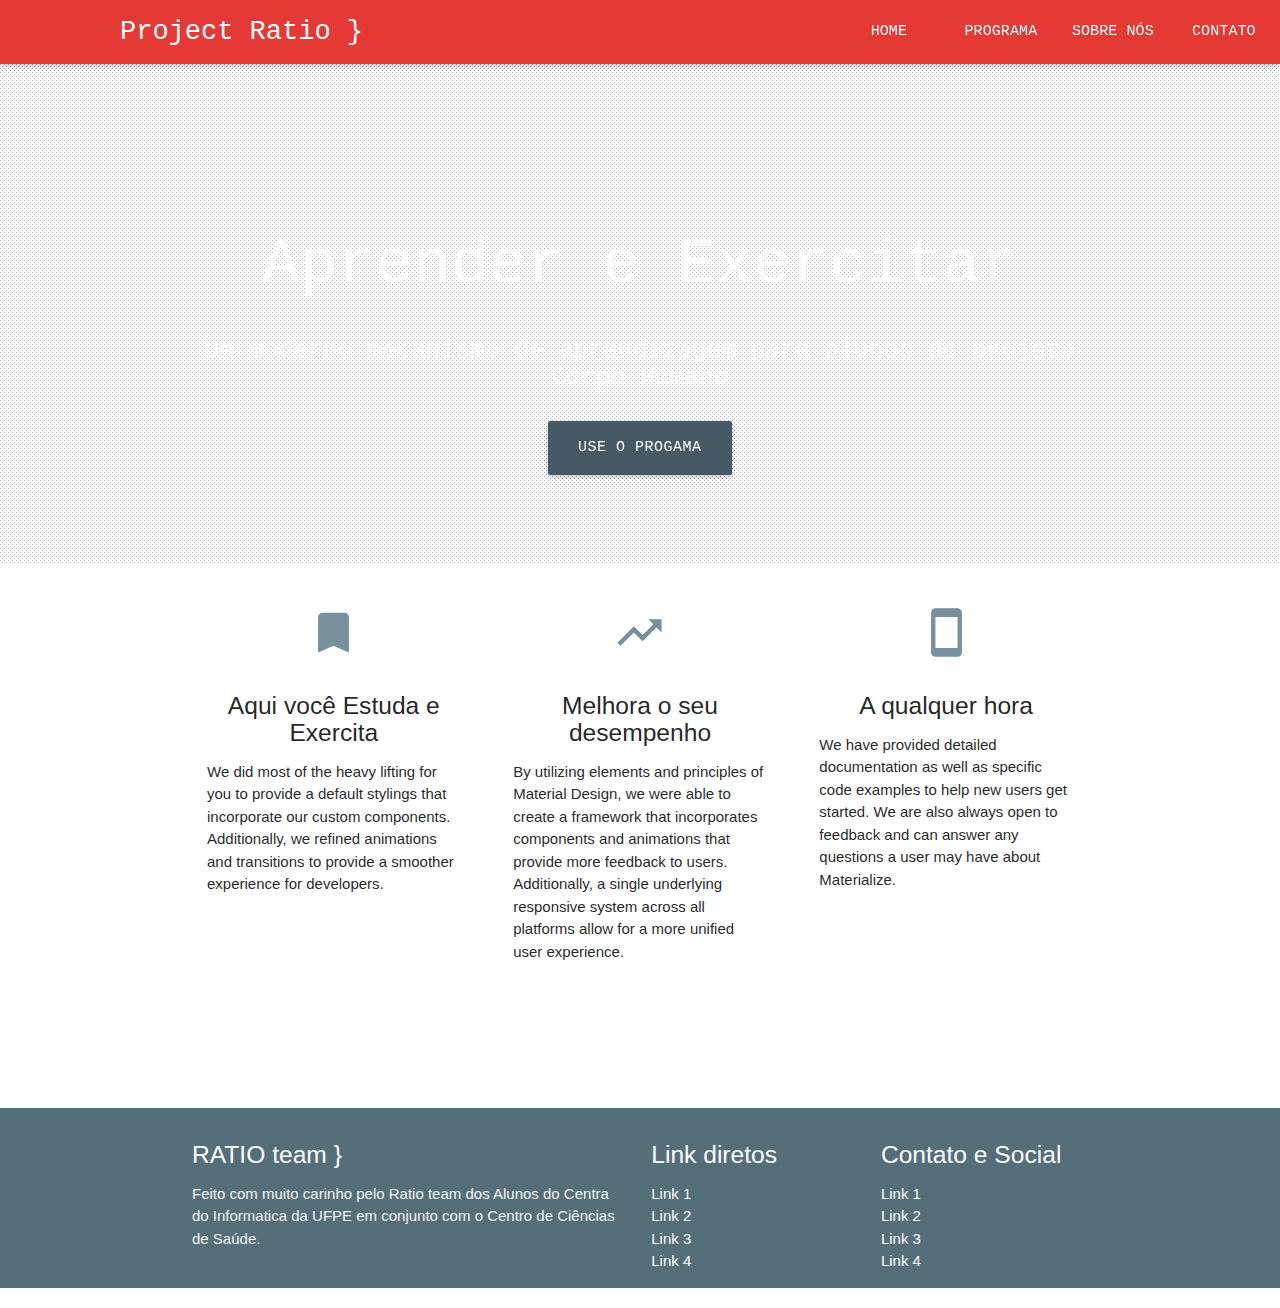
==== index.html @ dc14277c "Update index.html" ====
<!DOCTYPE html>
<html lang="en">
<head>
  <meta http-equiv="Content-Type" content="text/html; charset=UTF-8"/>
  <meta name="viewport" content="width=device-width, initial-scale=1, maximum-scale=1.0"/>
 <link href="https://fonts.googleapis.com/css?family=Droid+Serif|Ubuntu+Mono" rel="stylesheet">


  <title>Starter Template - Materialize</title>


  <!-- CSS  -->
  <link href="https://fonts.googleapis.com/icon?family=Material+Icons" rel="stylesheet">
  <link href="css/materialize.css" type="text/css" rel="stylesheet" media="screen,projection"/>
  <link href="css/style.css" type="text/css" rel="stylesheet" media="screen,projection"/>
</head>

    
    
<body  >
    

    
  <nav>
    

    <div  class="nav-wrapper" >
    
        <div class="hide-on-large-only
" >
             <a href="#" class="center brand-logo">Project Ratio } </a>    
        </div>
        
     <ul id="nav-mobile" class="side-nav" >
          
        <li>
            
            <a href="../index.html">Home</a>
            <a href="../Progama.html">Progama</a>
            <a href="../About.html">Sobre Nós</a>
            <a href="../Contact.html">Contato</a>
          
        </li>  
      
        </ul>
      
      <a style="margin-left:30px;" href="#" data-activates="nav-mobile" class="button-collapse"><i class="material-icons">menu</i></a>
        
   
        
    <div class="left hide-on-med-and-down  ">
        <div>
             <a style="margin-left:30px;" href="../index.html" class="left brand-logo">Project Ratio } </a>    
        </div>
    </div>
        
        <div class="right hide-on-med-and-down">
            
              <ul class="tabs" >
                  
                  

                 <li style="text-align: center;" class="tab center waves-effect waves-light"><a target="_self" href="../index.html">HOME</a></li>
                
                  

                <li style="text-align: center" class="tab center waves-effect waves-light ">
                    <a target="_self" href="../Programa.html">PROGRAMA</a>
                </li>

                <li style="text-align: center;" class="tab  waves-effect waves-light "><a class="active" target="_self" href="../About.html">SOBRE NÓS</a></li>
                   
                  <li style="text-align: center;" class="tab  waves-effect waves-light "><a  target="_self" href="../Contact.html" >CONTATO</a></li>
              </ul>

        </div>
        
          
    </div>
  </nav>

<!--Parralax e conteudo  -->

  <div   >
   <div class="pattern-dots"> 
   <div class="parallax-container" >

           
        <div  class="parallax"  > 
          
          <img  src="Imagens/IMG_20160609_145024839_HDR_opt.jpg" height="1000px" width > 
          
        </div>
         
          <br><br><br><br><br><br>
        <div style="font-family: 'Ubuntu Mono', monospace; "  class="container">
            <h1 class="header center white-text text-accent-3">Aprender e Exercitar</h1>
          
            <div class="row center">
                <h5 class="header col s12 white-text light">Um moderno mecanismo de aprendizagem para alunos do projeto Corpo Humano</h5>
            </div>
      
            <div class="row center">
                <a  id="download-button" class="btn-large waves-effect waves-light  blue-grey darken-2 " href="/Progama.html" >Use o progama</a>
            </div>
        </div>
        </div> 
    </div>
    </div>
      
      
      
     
       
    
        
       
            

   


  <div class="container">
    <div class="section">

      <!--   Icon Section   -->
      <div class="row">
        <div class="col s12 m4">
          <div class="icon-block">
            <h2 class="center blue-grey-text text-lighten-1 "><i class="material-icons">turned_in
</i></h2>
            <h5 class="center">Aqui você Estuda e Exercita</h5>

            <p class="light">We did most of the heavy lifting for you to provide a default stylings that incorporate our custom components. Additionally, we refined animations and transitions to provide a smoother experience for developers.</p>
          </div>
        </div>

        <div class="col s12 m4">
          <div class="icon-block">
            <h2 class="center blue-grey-text text-lighten-1 "><i class="material-icons">trending_up
</i></h2>
            <h5 class="center">Melhora o seu desempenho</h5>

            <p class="light">By utilizing elements and principles of Material Design, we were able to create a framework that incorporates components and animations that provide more feedback to users. Additionally, a single underlying responsive system across all platforms allow for a more unified user experience.</p>
          </div>
        </div>

        <div class="col s12 m4">
          <div class="icon-block">
            <h2 class="center blue-grey-text text-lighten-1 "><i class="material-icons">stay_primary_portrait
</i></h2>
            <h5 class="center">A qualquer hora</h5>

            <p class="light">We have provided detailed documentation as well as specific code examples to help new users get started. We are also always open to feedback and can answer any questions a user may have about Materialize.</p>
          </div>
        </div>
      </div>

    </div>
    <br><br>

    <div class="section">

    </div>
  </div>

  <footer class="page-footer blue-grey darken-1 ">
    <div class="container">
      <div class="row">
        <div class="col l6 s12">
          <h5 class="white-text"> RATIO team }  </h5>
          <p class="grey-text text-lighten-4">Feito com muito carinho pelo Ratio team dos Alunos do Centra do Informatica da UFPE em conjunto com o Centro de Ciências de Saúde.</p>


        </div>
        <div class="col l3 s12">
          <h5 class="white-text">Link diretos</h5>
          <ul>
            <li><a class="white-text" href="#!">Link 1</a></li>
            <li><a class="white-text" href="#!">Link 2</a></li>
            <li><a class="white-text" href="#!">Link 3</a></li>
            <li><a class="white-text" href="#!">Link 4</a></li>
          </ul>
        </div>
        <div class="col l3 s12">
          <h5 class="white-text">Contato e Social</h5>
          <ul>
            <li><a class="white-text" href="#!">Link 1</a></li>
            <li><a class="white-text" href="#!">Link 2</a></li>
            <li><a class="white-text" href="#!">Link 3</a></li>
            <li><a class="white-text" href="#!">Link 4</a></li>
          </ul>
        </div>
      </div>
    </div>
    </footer>


  <!--  Scripts-->
  <script src="https://code.jquery.com/jquery-2.1.1.min.js"></script>
  <script src="js/materialize.js"></script>
  <script src="js/init.js"></script>

  </body>
</html>
---- css/style.css ----
/* Custom Stylesheet */
/**
 * Use this file to override Materialize files so you can update
 * the core Materialize files in the future
 *
 * Made By MaterializeCSS.com
 */

.icon-block {
  padding: 0 15px;
}
.icon-block .material-icons {
	font-size: inherit;
}

.pattern-dots{
    background-image:url([data-uri]
    );
    background-repeat: repeat;
    opacity: 0.;
}

<style>
    .google-maps {
        position: relative;
        padding-bottom: 75%; // This is the aspect ratio
        height: 0;
        overflow: hidden;
    }
    .google-maps iframe {
        position: absolute;
        top: 0;
        left: 0;
        width: 100% !important;
        height: 100% !important;
    }
</style>
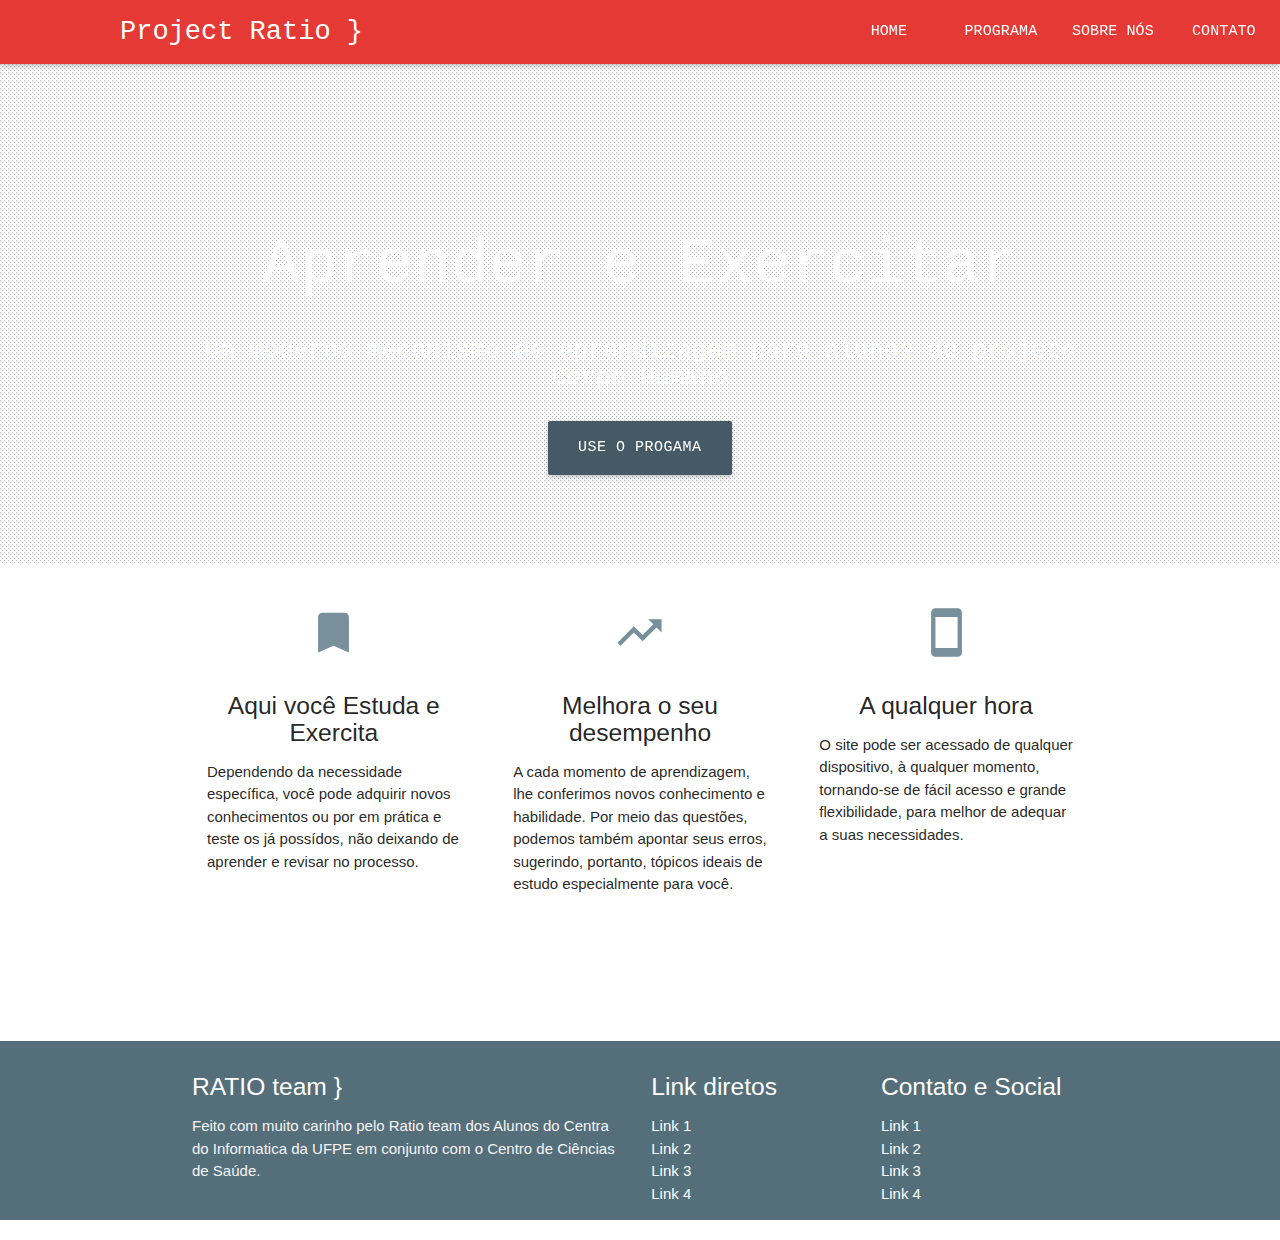
==== commit 1a585d4d: "Dps dos textos do index" ====
--- a/index.html
+++ b/index.html
@@ -4,6 +4,7 @@
   <meta http-equiv="Content-Type" content="text/html; charset=UTF-8"/>
   <meta name="viewport" content="width=device-width, initial-scale=1, maximum-scale=1.0"/>
  <link href="https://fonts.googleapis.com/css?family=Droid+Serif|Ubuntu+Mono" rel="stylesheet">
+ <link href="https://fonts.googleapis.com/icon?family=Material+Icons" rel="stylesheet">    
 
 
   <title>Starter Template - Materialize</title>
@@ -33,14 +34,20 @@
         
      <ul id="nav-mobile" class="side-nav" >
           
-        <li>
-            
-            <a href="../index.html">Home</a>
-            <a href="../Progama.html">Progama</a>
-            <a href="../About.html">Sobre Nós</a>
-            <a href="../Contact.html">Contato</a>
+             <li>
+             <i style="margin-left:10px; " class=" blue-grey-text text-darken-2  left material-icons ">home</i>
+            <a  colhref="./index.html">Home</a> 
+           <i style="margin-left:10px; "    class=" blue-grey-text text-darken-2  left material-icons ">build</i>
+            <a href="./Progama.html">Progama</a>
+            <i style="margin-left:10px; " class=" blue-grey-text text-darken-2  left material-icons ">
+                
+            <i class="material-icons"><i class="material-icons">account_circle</i></i></i>
+            <a href="./About.html">Sobre Nós</a>
+            <i style="margin-left:10px; " class=" blue-grey-text text-darken-2  left material-icons ">contact_phone</i>
+            <a href="./Contact.html">Contato</a>
           
         </li>  
+      
       
         </ul>
       
@@ -50,7 +57,7 @@
         
     <div class="left hide-on-med-and-down  ">
         <div>
-             <a style="margin-left:30px;" href="../index.html" class="left brand-logo">Project Ratio } </a>    
+             <a style="margin-left:30px;" href="./index.html" class="left brand-logo">Project Ratio } </a>    
         </div>
     </div>
         
@@ -60,17 +67,17 @@
                   
                   
 
-                 <li style="text-align: center;" class="tab center waves-effect waves-light"><a target="_self" href="../index.html">HOME</a></li>
+                 <li style="text-align: center;" class="tab center waves-effect waves-light"><a class="active" target="_self" href="./index.html">HOME</a></li>
                 
                   
 
                 <li style="text-align: center" class="tab center waves-effect waves-light ">
-                    <a target="_self" href="../Programa.html">PROGRAMA</a>
+                    <a target="_self" href="./Programa.html">PROGRAMA</a>
                 </li>
 
-                <li style="text-align: center;" class="tab  waves-effect waves-light "><a class="active" target="_self" href="../About.html">SOBRE NÓS</a></li>
+                <li style="text-align: center;" class="tab  waves-effect waves-light "><a  target="_self" href="./About.html">SOBRE NÓS</a></li>
                    
-                  <li style="text-align: center;" class="tab  waves-effect waves-light "><a  target="_self" href="../Contact.html" >CONTATO</a></li>
+                  <li style="text-align: center;" class="tab  waves-effect waves-light "><a  target="_self" href="./Contact.html" >CONTATO</a></li>
               </ul>
 
         </div>
@@ -131,7 +138,7 @@
 </i></h2>
             <h5 class="center">Aqui você Estuda e Exercita</h5>
 
-            <p class="light">We did most of the heavy lifting for you to provide a default stylings that incorporate our custom components. Additionally, we refined animations and transitions to provide a smoother experience for developers.</p>
+            <p class="light">   Dependendo da necessidade específica, você pode adquirir novos conhecimentos ou por em prática e teste os já possídos, não deixando de aprender e revisar no processo.</p>
           </div>
         </div>
 
@@ -141,7 +148,7 @@
 </i></h2>
             <h5 class="center">Melhora o seu desempenho</h5>
 
-            <p class="light">By utilizing elements and principles of Material Design, we were able to create a framework that incorporates components and animations that provide more feedback to users. Additionally, a single underlying responsive system across all platforms allow for a more unified user experience.</p>
+            <p class="light">A cada momento de aprendizagem, lhe conferimos novos conhecimento e habilidade. Por meio das questões, podemos também apontar seus erros, sugerindo, portanto, tópicos ideais  de estudo especialmente para você.</p>
           </div>
         </div>
 
@@ -151,7 +158,7 @@
 </i></h2>
             <h5 class="center">A qualquer hora</h5>
 
-            <p class="light">We have provided detailed documentation as well as specific code examples to help new users get started. We are also always open to feedback and can answer any questions a user may have about Materialize.</p>
+           <p class="light"> O site pode ser acessado de qualquer dispositivo, à qualquer momento, tornando-se de fácil acesso e grande flexibilidade, para melhor de adequar a suas necessidades.</p>
           </div>
         </div>
       </div>
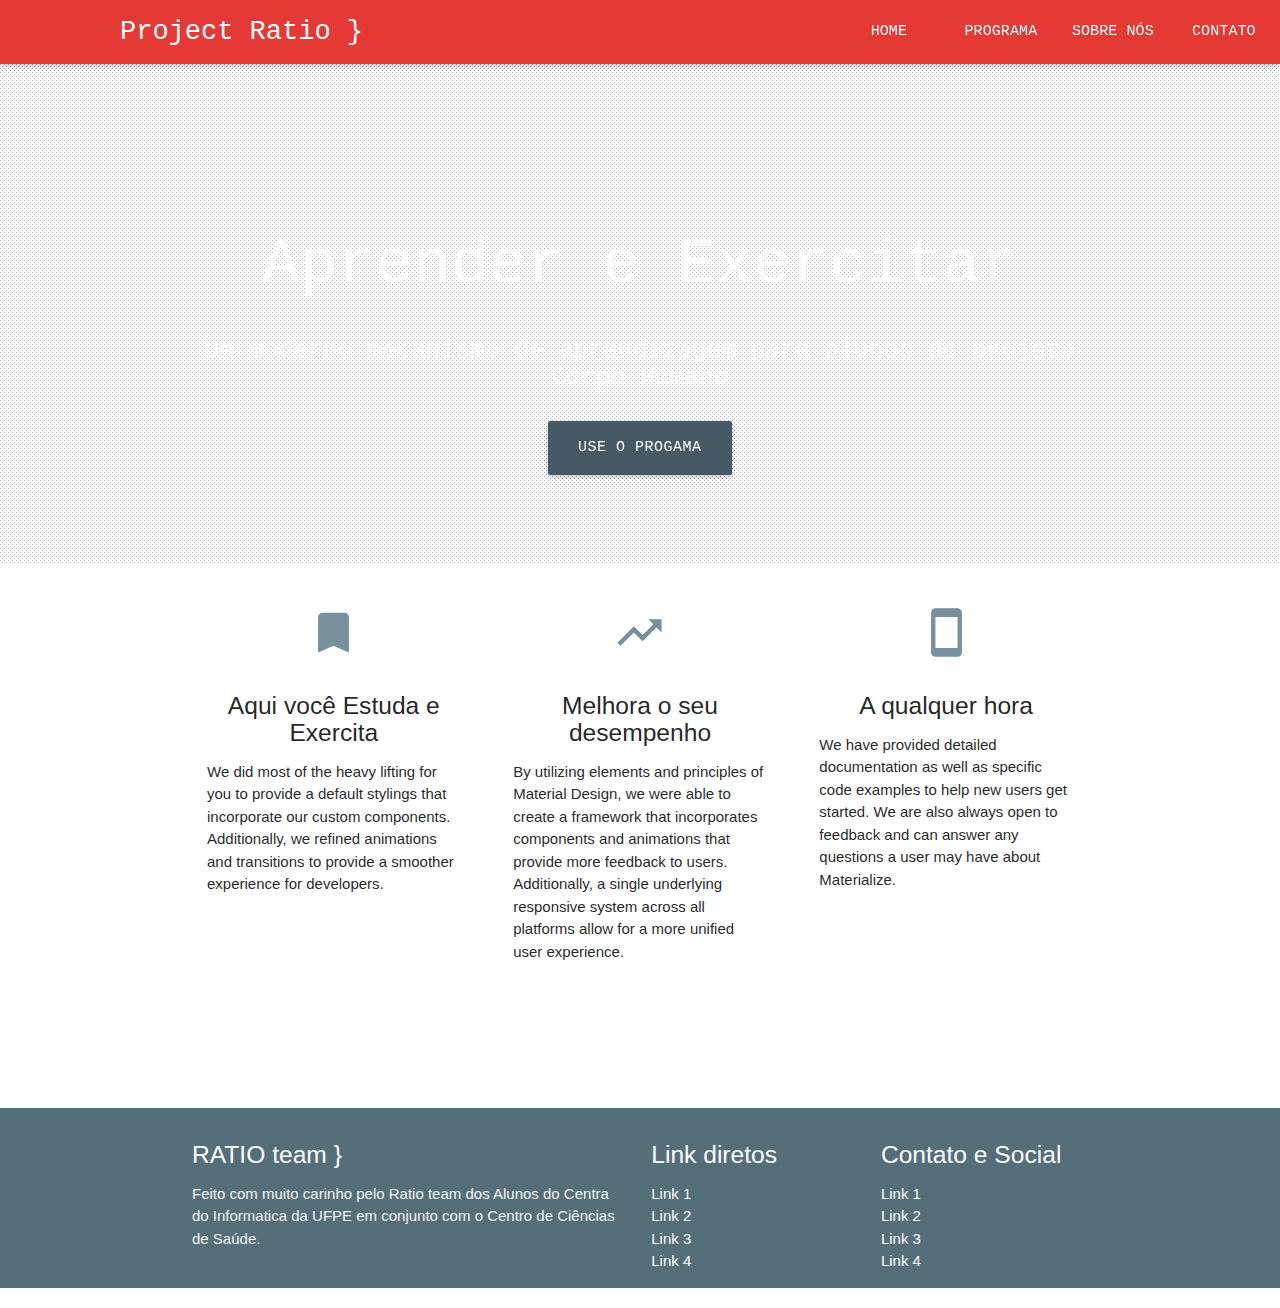
==== commit 14ad5e76: "icons on sidebar :)" ====
--- a/index.html
+++ b/index.html
@@ -36,15 +36,14 @@
           
              <li>
              <i style="margin-left:10px; " class=" blue-grey-text text-darken-2  left material-icons ">home</i>
-            <a  colhref="./index.html">Home</a> 
+            <a  colhref="ProjectRatio/index.html">Home</a> 
            <i style="margin-left:10px; "    class=" blue-grey-text text-darken-2  left material-icons ">build</i>
-            <a href="./Progama.html">Progama</a>
-            <i style="margin-left:10px; " class=" blue-grey-text text-darken-2  left material-icons ">
-                
-            <i class="material-icons"><i class="material-icons">account_circle</i></i></i>
-            <a href="./About.html">Sobre Nós</a>
+            <a href="ProjectRatio/Progama.html">Progama</a>
+            <i style="margin-left:10px; " class=" blue-grey-text text-darken-2  left material-icons "><i class="material-icons"><i class="material-icons">account_circle</i></i></i>
+            
+            <a href="ProjectRatio/About.html">Sobre Nós</a>
             <i style="margin-left:10px; " class=" blue-grey-text text-darken-2  left material-icons ">contact_phone</i>
-            <a href="./Contact.html">Contato</a>
+            <a href="ProjectRatio/Contact.html">Contato</a>
           
         </li>  
       
@@ -57,7 +56,7 @@
         
     <div class="left hide-on-med-and-down  ">
         <div>
-             <a style="margin-left:30px;" href="./index.html" class="left brand-logo">Project Ratio } </a>    
+             <a style="margin-left:30px;" href="../index.html" class="left brand-logo">Project Ratio } </a>    
         </div>
     </div>
         
@@ -67,17 +66,17 @@
                   
                   
 
-                 <li style="text-align: center;" class="tab center waves-effect waves-light"><a class="active" target="_self" href="./index.html">HOME</a></li>
+                 <li style="text-align: center;" class="tab center waves-effect waves-light"><a class="active" target="_self" href="../index.html">HOME</a></li>
                 
                   
 
                 <li style="text-align: center" class="tab center waves-effect waves-light ">
-                    <a target="_self" href="./Programa.html">PROGRAMA</a>
+                    <a target="_self" href="../Programa.html">PROGRAMA</a>
                 </li>
 
-                <li style="text-align: center;" class="tab  waves-effect waves-light "><a  target="_self" href="./About.html">SOBRE NÓS</a></li>
+                <li style="text-align: center;" class="tab  waves-effect waves-light "><a  target="_self" href="../About.html">SOBRE NÓS</a></li>
                    
-                  <li style="text-align: center;" class="tab  waves-effect waves-light "><a  target="_self" href="./Contact.html" >CONTATO</a></li>
+                  <li style="text-align: center;" class="tab  waves-effect waves-light "><a  target="_self" href="../Contact.html" >CONTATO</a></li>
               </ul>
 
         </div>
@@ -138,7 +137,7 @@
 </i></h2>
             <h5 class="center">Aqui você Estuda e Exercita</h5>
 
-            <p class="light">   Dependendo da necessidade específica, você pode adquirir novos conhecimentos ou por em prática e teste os já possídos, não deixando de aprender e revisar no processo.</p>
+            <p class="light">We did most of the heavy lifting for you to provide a default stylings that incorporate our custom components. Additionally, we refined animations and transitions to provide a smoother experience for developers.</p>
           </div>
         </div>
 
@@ -148,7 +147,7 @@
 </i></h2>
             <h5 class="center">Melhora o seu desempenho</h5>
 
-            <p class="light">A cada momento de aprendizagem, lhe conferimos novos conhecimento e habilidade. Por meio das questões, podemos também apontar seus erros, sugerindo, portanto, tópicos ideais  de estudo especialmente para você.</p>
+            <p class="light">By utilizing elements and principles of Material Design, we were able to create a framework that incorporates components and animations that provide more feedback to users. Additionally, a single underlying responsive system across all platforms allow for a more unified user experience.</p>
           </div>
         </div>
 
@@ -158,7 +157,7 @@
 </i></h2>
             <h5 class="center">A qualquer hora</h5>
 
-           <p class="light"> O site pode ser acessado de qualquer dispositivo, à qualquer momento, tornando-se de fácil acesso e grande flexibilidade, para melhor de adequar a suas necessidades.</p>
+            <p class="light">We have provided detailed documentation as well as specific code examples to help new users get started. We are also always open to feedback and can answer any questions a user may have about Materialize.</p>
           </div>
         </div>
       </div>
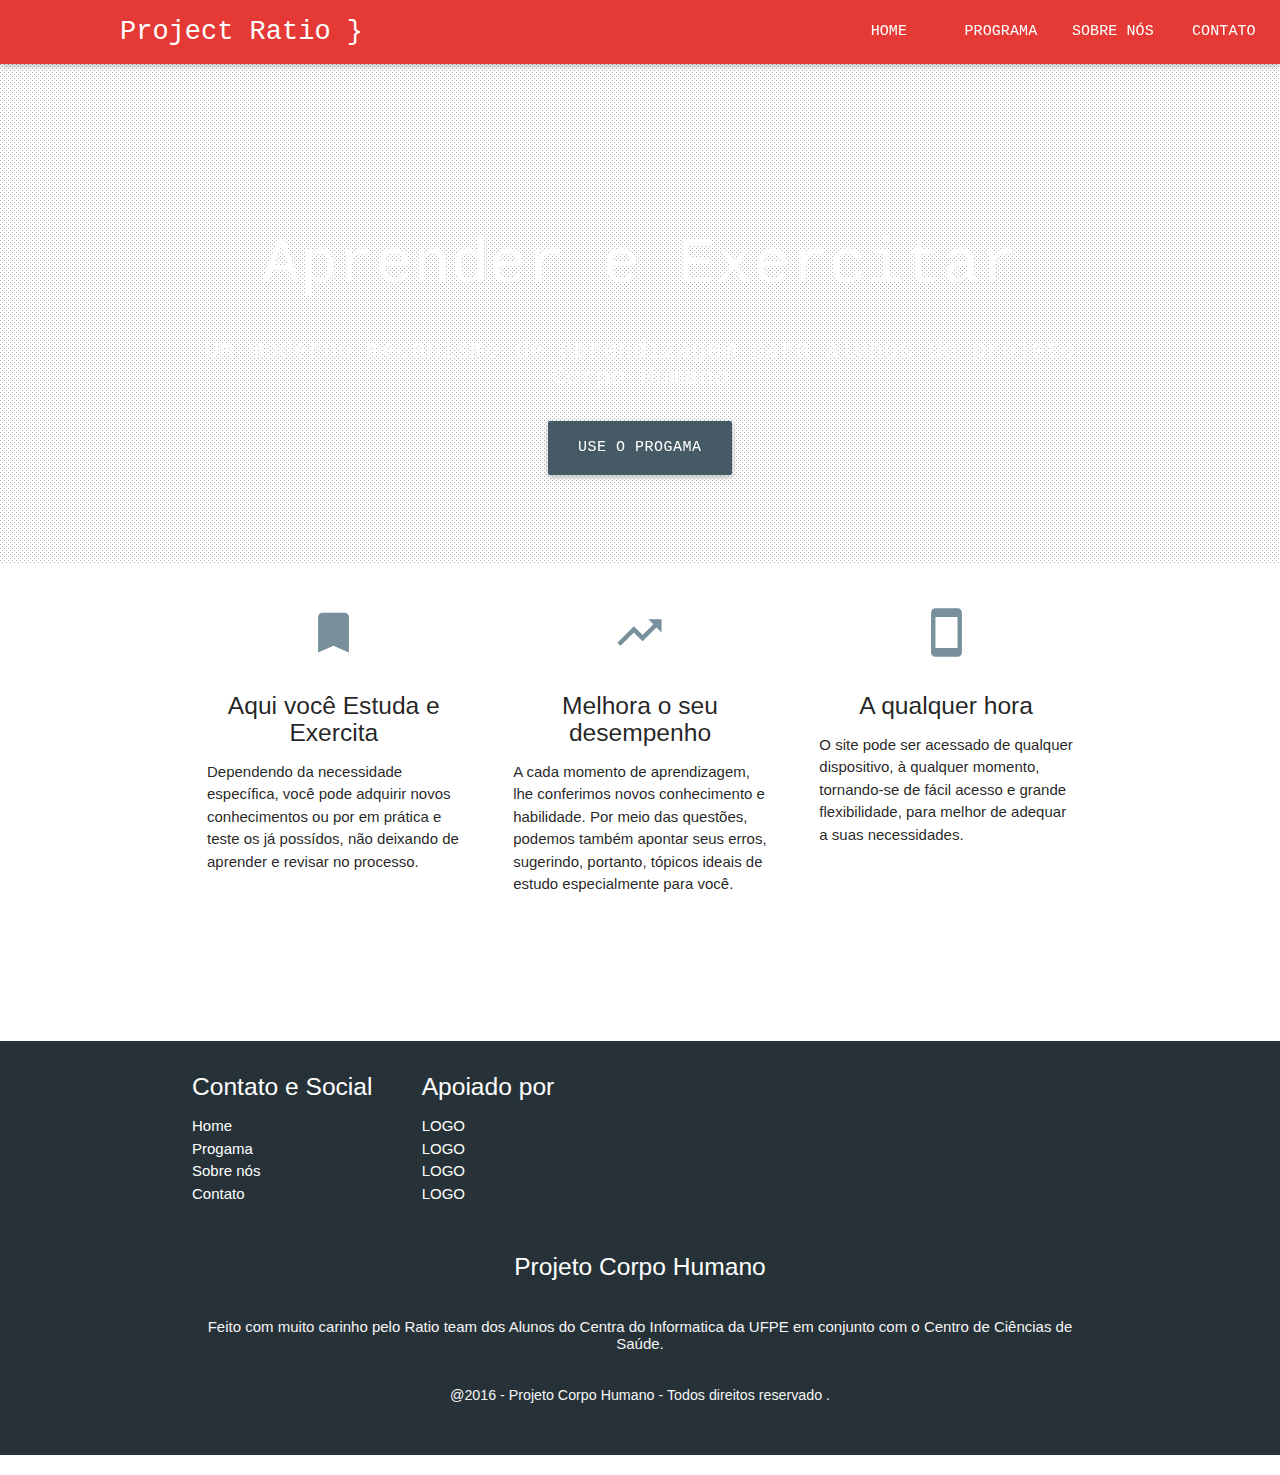
==== commit 96fcb3b5: "Resolvendo Conflitos 1" ====
--- a/index.html
+++ b/index.html
@@ -27,27 +27,25 @@
 
     <div  class="nav-wrapper" >
     
-        <div class="hide-on-large-only
-" >
+        <div class="hide-on-large-only" >
              <a href="#" class="center brand-logo">Project Ratio } </a>    
         </div>
         
      <ul id="nav-mobile" class="side-nav" >
           
-             <li>
-             <i style="margin-left:10px; " class=" blue-grey-text text-darken-2  left material-icons ">home</i>
-            <a  colhref="ProjectRatio/index.html">Home</a> 
-           <i style="margin-left:10px; "    class=" blue-grey-text text-darken-2  left material-icons ">build</i>
-            <a href="ProjectRatio/Progama.html">Progama</a>
-            <i style="margin-left:10px; " class=" blue-grey-text text-darken-2  left material-icons "><i class="material-icons"><i class="material-icons">account_circle</i></i></i>
-            
-            <a href="ProjectRatio/About.html">Sobre Nós</a>
-            <i style="margin-left:10px; " class=" blue-grey-text text-darken-2  left material-icons ">contact_phone</i>
-            <a href="ProjectRatio/Contact.html">Contato</a>
-          
-        </li>  
-      
-      
+      <li>
+             <i style="margin-left:40px; " class=" blue-grey-text text-darken-2  left material-icons ">home</i>
+            <a  colhref="./index.html">Home</a> 
+           <i style="margin-left:40px; "    class=" blue-grey-text text-darken-2  left material-icons ">build</i>
+            <a href="./Progama.html">Progama</a>
+            <i style="margin-left:40px; " class=" blue-grey-text text-darken-2  left material-icons ">
+                
+            <i class="material-icons"><i class="material-icons">account_circle</i></i></i>
+            <a href="./About.html">Sobre Nós</a>
+            <i style="margin-left:40px; " class=" blue-grey-text text-darken-2  left material-icons ">contact_phone</i>
+            <a href="./Contact.html">Contato</a>
+          
+        </li>
         </ul>
       
       <a style="margin-left:30px;" href="#" data-activates="nav-mobile" class="button-collapse"><i class="material-icons">menu</i></a>
@@ -56,7 +54,7 @@
         
     <div class="left hide-on-med-and-down  ">
         <div>
-             <a style="margin-left:30px;" href="../index.html" class="left brand-logo">Project Ratio } </a>    
+             <a style="margin-left:30px;" href="./index.html" class="left brand-logo">Project Ratio } </a>    
         </div>
     </div>
         
@@ -66,17 +64,17 @@
                   
                   
 
-                 <li style="text-align: center;" class="tab center waves-effect waves-light"><a class="active" target="_self" href="../index.html">HOME</a></li>
+                 <li style="text-align: center;" class="tab center waves-effect waves-light"><a class="active" target="_self" href="./index.html">HOME</a></li>
                 
                   
 
                 <li style="text-align: center" class="tab center waves-effect waves-light ">
-                    <a target="_self" href="../Programa.html">PROGRAMA</a>
+                    <a target="_self" href="./Progama.html">PROGRAMA</a>
                 </li>
 
-                <li style="text-align: center;" class="tab  waves-effect waves-light "><a  target="_self" href="../About.html">SOBRE NÓS</a></li>
+                <li style="text-align: center;" class="tab  waves-effect waves-light "><a  target="_self" href="./About.html">SOBRE NÓS</a></li>
                    
-                  <li style="text-align: center;" class="tab  waves-effect waves-light "><a  target="_self" href="../Contact.html" >CONTATO</a></li>
+                  <li style="text-align: center;" class="tab  waves-effect waves-light "><a  target="_self" href="./Contact.html" >CONTATO</a></li>
               </ul>
 
         </div>
@@ -137,7 +135,7 @@
 </i></h2>
             <h5 class="center">Aqui você Estuda e Exercita</h5>
 
-            <p class="light">We did most of the heavy lifting for you to provide a default stylings that incorporate our custom components. Additionally, we refined animations and transitions to provide a smoother experience for developers.</p>
+            <p class="light">   Dependendo da necessidade específica, você pode adquirir novos conhecimentos ou por em prática e teste os já possídos, não deixando de aprender e revisar no processo.</p>
           </div>
         </div>
 
@@ -147,7 +145,7 @@
 </i></h2>
             <h5 class="center">Melhora o seu desempenho</h5>
 
-            <p class="light">By utilizing elements and principles of Material Design, we were able to create a framework that incorporates components and animations that provide more feedback to users. Additionally, a single underlying responsive system across all platforms allow for a more unified user experience.</p>
+            <p class="light">A cada momento de aprendizagem, lhe conferimos novos conhecimento e habilidade. Por meio das questões, podemos também apontar seus erros, sugerindo, portanto, tópicos ideais  de estudo especialmente para você.</p>
           </div>
         </div>
 
@@ -157,7 +155,7 @@
 </i></h2>
             <h5 class="center">A qualquer hora</h5>
 
-            <p class="light">We have provided detailed documentation as well as specific code examples to help new users get started. We are also always open to feedback and can answer any questions a user may have about Materialize.</p>
+           <p class="light"> O site pode ser acessado de qualquer dispositivo, à qualquer momento, tornando-se de fácil acesso e grande flexibilidade, para melhor de adequar a suas necessidades.</p>
           </div>
         </div>
       </div>
@@ -170,33 +168,42 @@
     </div>
   </div>
 
-  <footer class="page-footer blue-grey darken-1 ">
+  <footer class="page-footer blue-grey darken-4 ">
     <div class="container">
       <div class="row">
-        <div class="col l6 s12">
-          <h5 class="white-text"> RATIO team }  </h5>
-          <p class="grey-text text-lighten-4">Feito com muito carinho pelo Ratio team dos Alunos do Centra do Informatica da UFPE em conjunto com o Centro de Ciências de Saúde.</p>
-
-
-        </div>
-        <div class="col l3 s12">
-          <h5 class="white-text">Link diretos</h5>
-          <ul>
-            <li><a class="white-text" href="#!">Link 1</a></li>
-            <li><a class="white-text" href="#!">Link 2</a></li>
-            <li><a class="white-text" href="#!">Link 3</a></li>
-            <li><a class="white-text" href="#!">Link 4</a></li>
-          </ul>
-        </div>
-        <div class="col l3 s12">
+        
+        <div class="col l3 s6">
           <h5 class="white-text">Contato e Social</h5>
           <ul>
-            <li><a class="white-text" href="#!">Link 1</a></li>
-            <li><a class="white-text" href="#!">Link 2</a></li>
-            <li><a class="white-text" href="#!">Link 3</a></li>
-            <li><a class="white-text" href="#!">Link 4</a></li>
+            <li><a class="white-text" href="#!">Home</a></li>
+            <li><a class="white-text" href="#!">Progama</a></li>
+            <li><a class="white-text" href="#!">Sobre nós</a></li>
+            <li><a class="white-text" href="#!">Contato</a></li>
           </ul>
         </div>
+        <div class="col  s6">
+          <h5 class="white-text">Apoiado por</h5>
+          <ul>
+            <li><a class="white-text" href="#!">LOGO</a></li>
+            <li><a class="white-text" href="#!">LOGO</a></li>
+            <li><a class="white-text" href="#!">LOGO</a></li>
+            <li><a class="white-text" href="#!">LOGO</a></li>
+          </ul>
+        </div>
+          <div class="col  s12" style="margin-top:20px;">
+          <h5 class="white-text center" > Projeto Corpo Humano </h5>
+          <br></div>
+          
+          <div class="col  s12" >
+          <h6 class="grey-text text-lighten-4 center "  > Feito com muito carinho pelo Ratio team dos Alunos do Centra do Informatica da UFPE em conjunto com o Centro de Ciências de Saúde.  </h6>
+             
+          <br>
+              
+              <h6 class="grey-text text-lighten-4 center " style="font-size: 95%" > @2016 - Projeto Corpo Humano - Todos direitos reservado . </h6>
+              <br><br>
+        </div>
+          
+
       </div>
     </div>
     </footer>
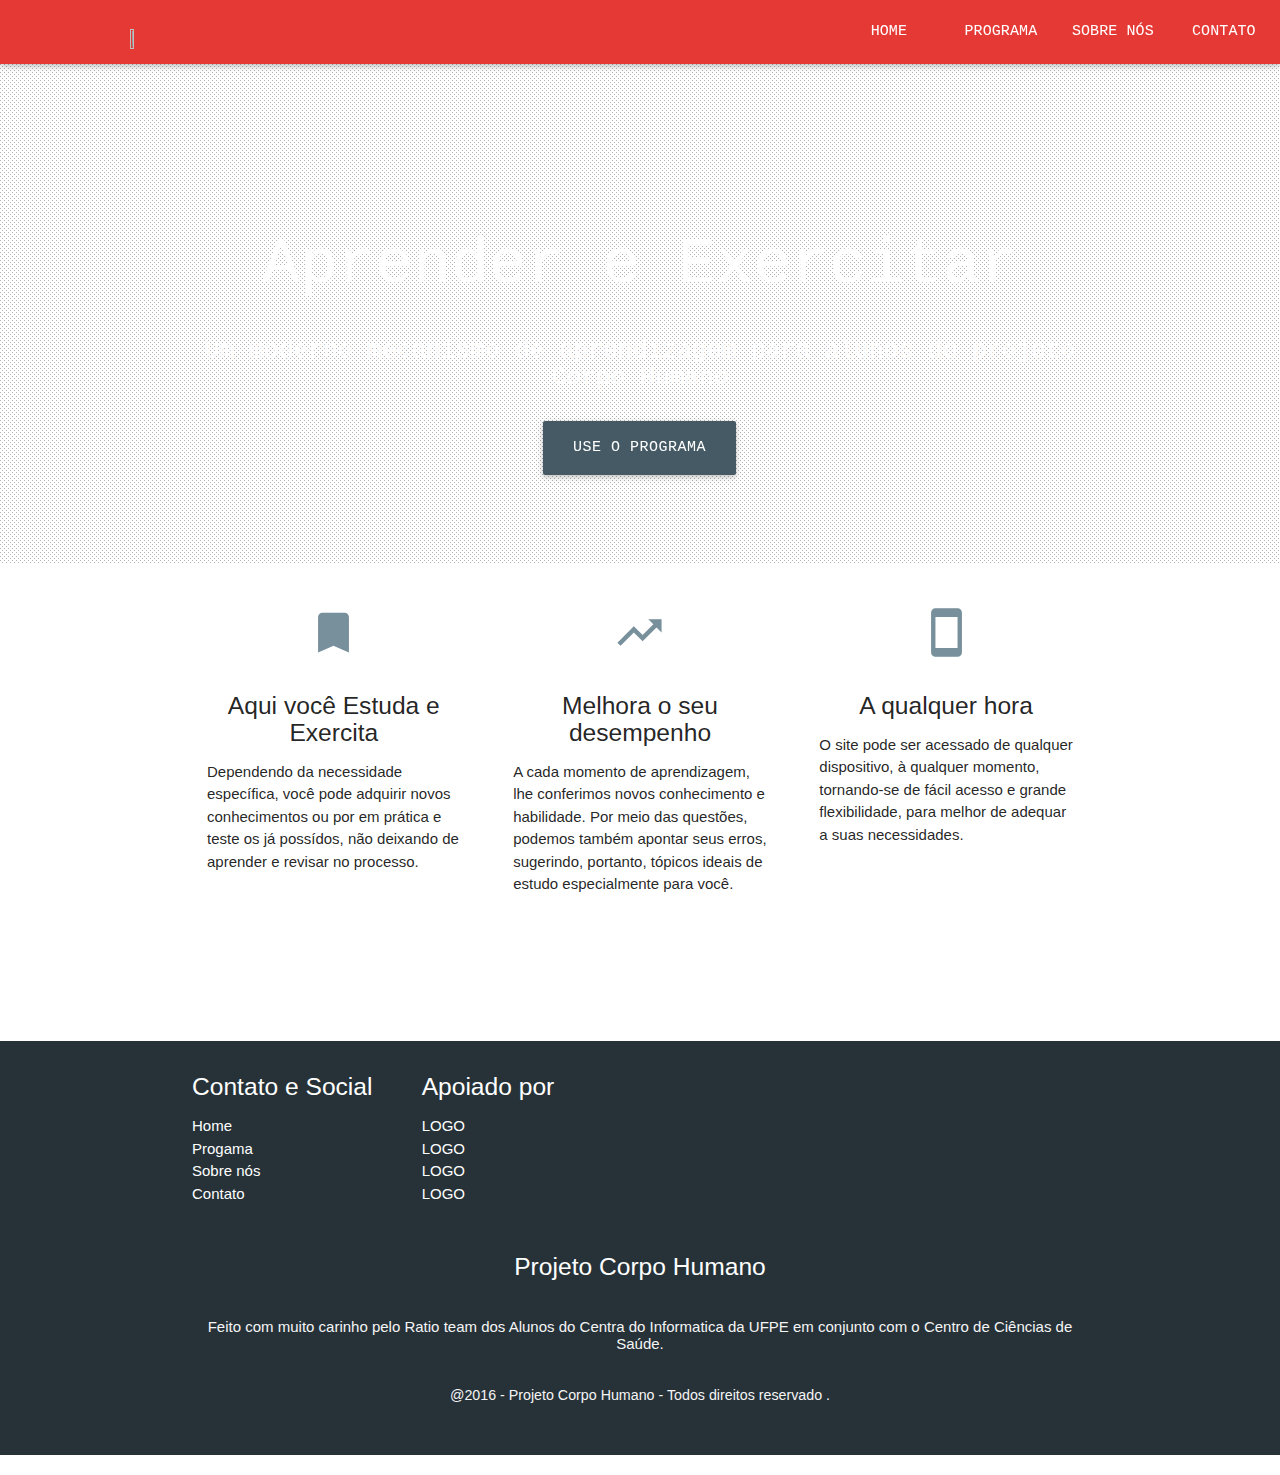
==== commit aad77ee5: "Forçando atualização nesse carai" ====
--- a/index.html
+++ b/index.html
@@ -27,25 +27,27 @@
 
     <div  class="nav-wrapper" >
     
-        <div class="hide-on-large-only" >
+        <div class="hide-on-large-only
+" >
              <a href="#" class="center brand-logo">Project Ratio } </a>    
         </div>
         
      <ul id="nav-mobile" class="side-nav" >
           
       <li>
-             <i style="margin-left:40px; " class=" blue-grey-text text-darken-2  left material-icons ">home</i>
-            <a  colhref="./index.html">Home</a> 
-           <i style="margin-left:40px; "    class=" blue-grey-text text-darken-2  left material-icons ">build</i>
-            <a href="./Progama.html">Progama</a>
-            <i style="margin-left:40px; " class=" blue-grey-text text-darken-2  left material-icons ">
+             <i style="margin-left:10px; "    class=" blue-grey-text text-darken-2  left material-icons ">home</i>
+            <a colhref="./index.html">Home</a> 
+           <i style="margin-left:10px; "    class=" blue-grey-text text-darken-2  left material-icons ">build</i>
+            <a href="./Progama.html">Programa</a>
+            <i style="margin-left:10px; " class=" blue-grey-text text-darken-2  left material-icons ">
                 
             <i class="material-icons"><i class="material-icons">account_circle</i></i></i>
             <a href="./About.html">Sobre Nós</a>
-            <i style="margin-left:40px; " class=" blue-grey-text text-darken-2  left material-icons ">contact_phone</i>
+            <i style="margin-left:10px; " class=" blue-grey-text text-darken-2  left material-icons ">contact_phone</i>
             <a href="./Contact.html">Contato</a>
           
-        </li>
+        </li> 
+      
         </ul>
       
       <a style="margin-left:30px;" href="#" data-activates="nav-mobile" class="button-collapse"><i class="material-icons">menu</i></a>
@@ -54,7 +56,7 @@
         
     <div class="left hide-on-med-and-down  ">
         <div>
-             <a style="margin-left:30px;" href="./index.html" class="left brand-logo">Project Ratio } </a>    
+             <a style="margin-left:30px;" href="./index.html" class="left brand-logo"><img src="Imagens/LogoAdpt.png" width="20%" height="20%" style="margin: 10px; margin-bottom: 10px"></a>    
         </div>
     </div>
         
@@ -105,7 +107,7 @@
             </div>
       
             <div class="row center">
-                <a  id="download-button" class="btn-large waves-effect waves-light  blue-grey darken-2 " href="/Progama.html" >Use o progama</a>
+                <a  id="download-button" class="btn-large waves-effect waves-light  blue-grey darken-2 " href="/Progama.html" >Use o programa</a>
             </div>
         </div>
         </div> 
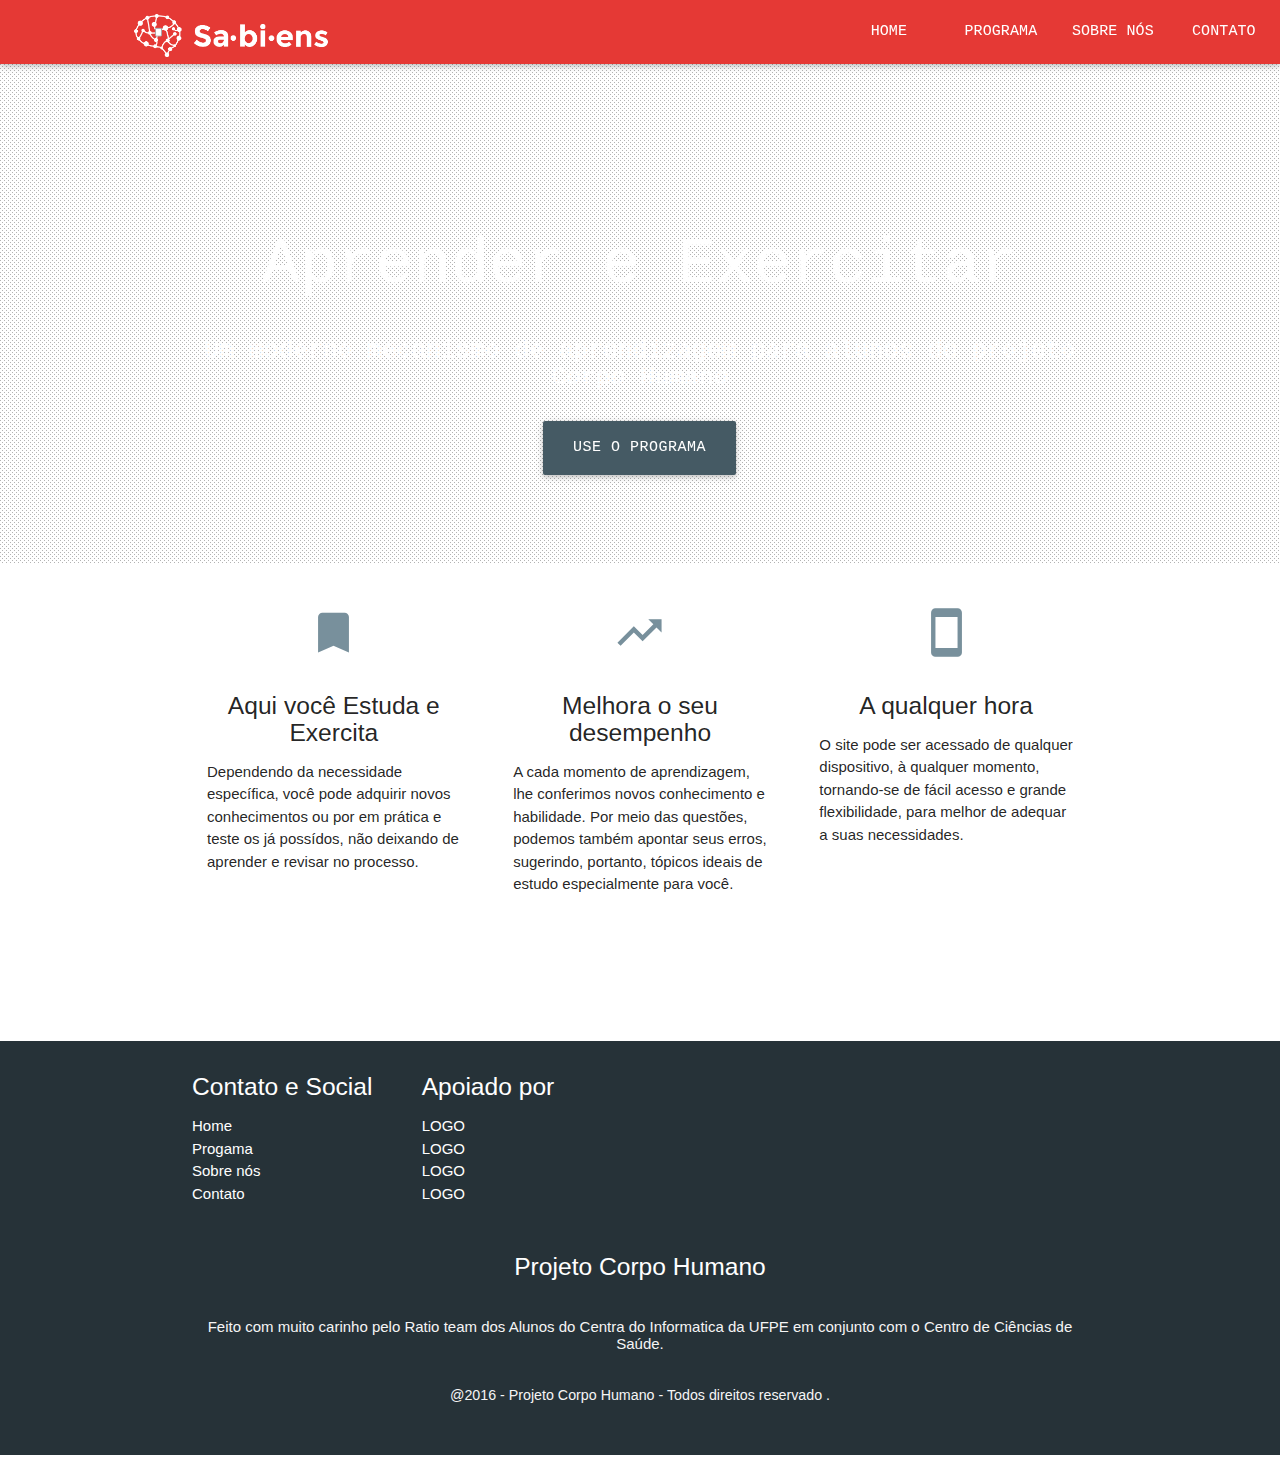
==== commit 6333a4d0: "Novo logo atualizado para Desktop e Mobile" ====
--- a/index.html
+++ b/index.html
@@ -7,7 +7,7 @@
  <link href="https://fonts.googleapis.com/icon?family=Material+Icons" rel="stylesheet">    
 
 
-  <title>Starter Template - Materialize</title>
+  <title>Sabiens</title>
 
 
   <!-- CSS  -->
@@ -27,9 +27,8 @@
 
     <div  class="nav-wrapper" >
     
-        <div class="hide-on-large-only
-" >
-             <a href="#" class="center brand-logo">Project Ratio } </a>    
+        <div class="hide-on-large-only" >
+             <a href="#" class="center brand-logo"><img src="Imagens/LogoAdpt.png" width="100%"  style="margin:5px; max-width:220px;"> </a>    
         </div>
         
      <ul id="nav-mobile" class="side-nav" >
@@ -56,7 +55,8 @@
         
     <div class="left hide-on-med-and-down  ">
         <div>
-             <a style="margin-left:30px;" href="./index.html" class="left brand-logo"><img src="Imagens/LogoAdpt.png" width="20%" height="20%" style="margin: 10px; margin-bottom: 10px"></a>    
+             
+            <a style="margin-left:30px;" href="./index.html" class="left brand-logo"><img src="Imagens/LogoAdpt.png" width="17%"  style="margin: 14px; margin-bottom: 10px"></a>  
         </div>
     </div>
         
@@ -107,7 +107,7 @@
             </div>
       
             <div class="row center">
-                <a  id="download-button" class="btn-large waves-effect waves-light  blue-grey darken-2 " href="/Progama.html" >Use o programa</a>
+                <a  id="download-button" class="btn-large waves-effect waves-light  blue-grey darken-2 " href="./Progama.html" >Use o programa</a>
             </div>
         </div>
         </div> 
--- a/css/style.css
+++ b/css/style.css
@@ -20,10 +20,46 @@
     opacity: 0.;
 }
 
+.p-card-1{
+    background-image: url("/Imagens/pattern1.jpg");
+    background-repeat: repeat;
+    background-size: 34px;
+    background-attachment: scroll;
+}
+.p-card-2{
+    background-image: url("/Imagens/pattern2.png");
+    background-repeat: repeat;
+    background-size: 200px;
+    background-attachment: scroll;
+}
+
+centralize{
+    position:absolute;
+    left: 50%;
+    top:50%;
+    width: 50%;
+    height: 50%;
+}
+
+
+/*B&W*/
+.bw {
+  -webkit-transition: all 0.275s ease;
+     -moz-transition: all 0.275s ease;
+       -o-transition: all 0.275s ease;
+      -ms-transition: all 0.275s ease;
+          transition: all 0.275s ease;
+      -webkit-filter: grayscale(100%);
+}
+ 
+.bw:hover {
+  -webkit-filter: grayscale(0%);
+}
+
 <style>
     .google-maps {
         position: relative;
-        padding-bottom: 75%; // This is the aspect ratio
+        padding-bottom: 75%; 
         height: 0;
         overflow: hidden;
     }
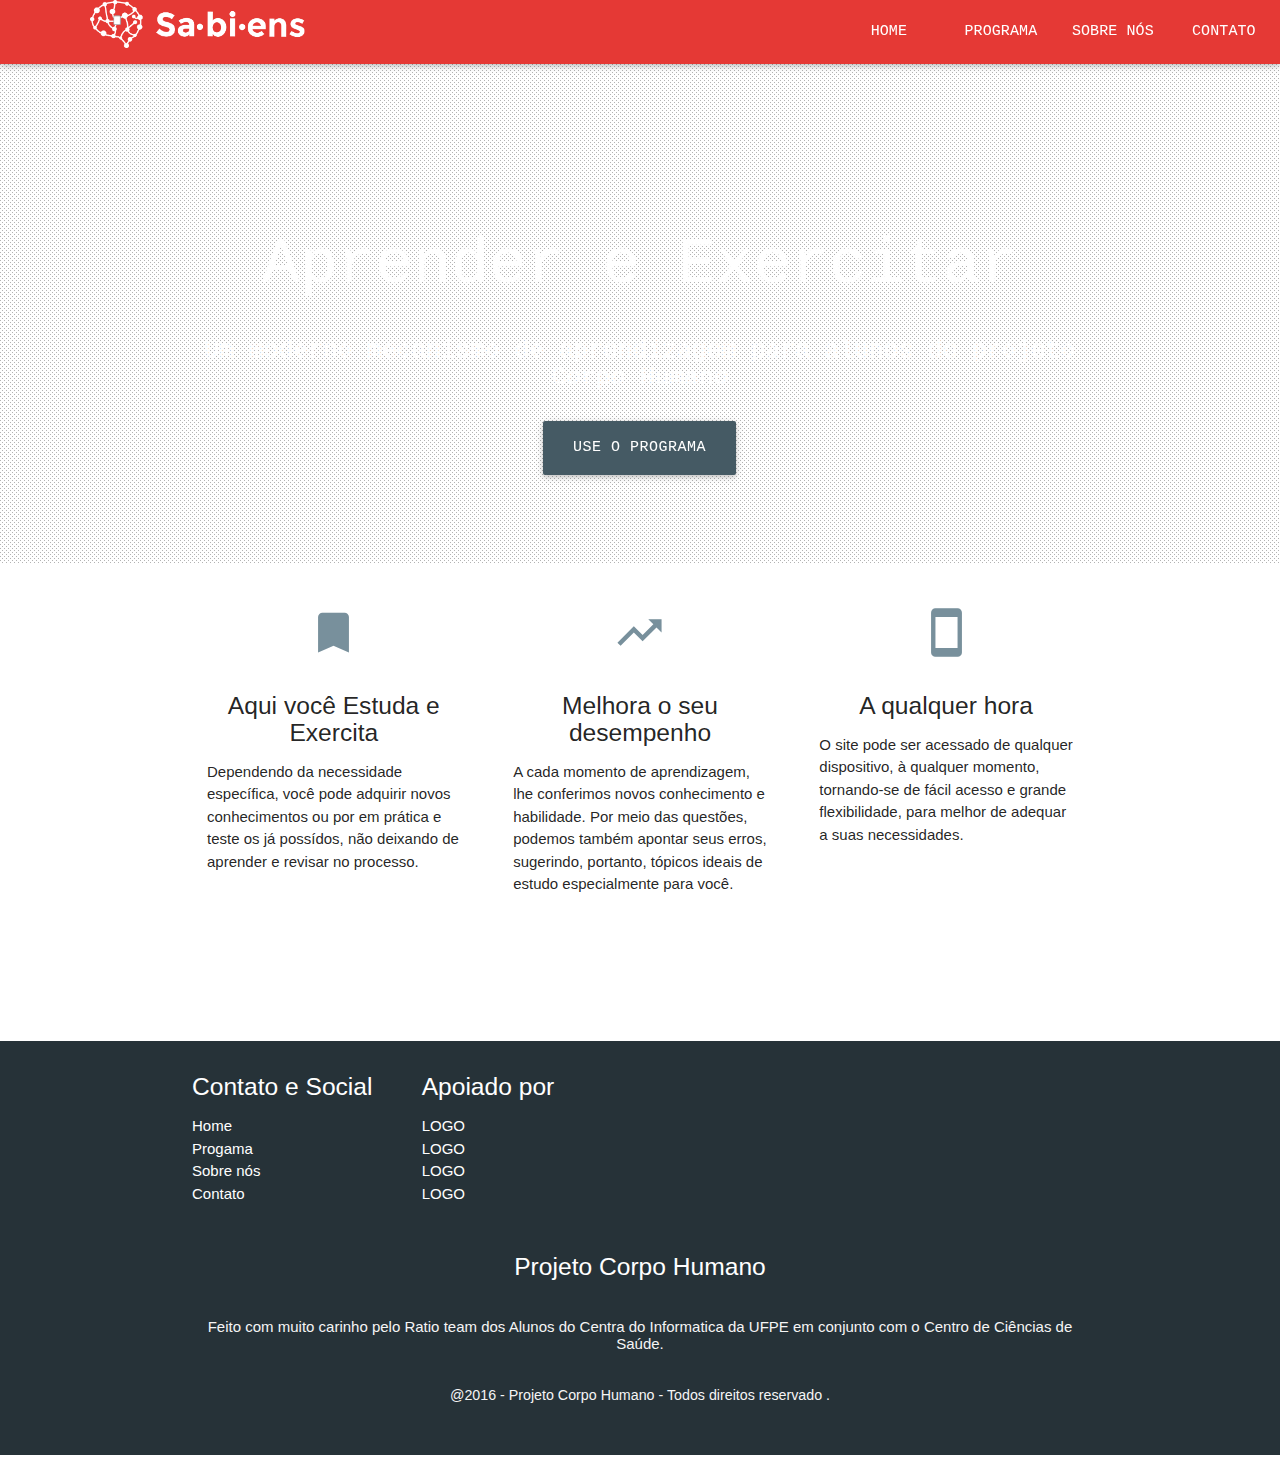
==== commit c7b4436a: "Logos ajeitados" ====
--- a/index.html
+++ b/index.html
@@ -21,21 +21,20 @@
 <body  >
     
 
-    
   <nav>
     
 
     <div  class="nav-wrapper" >
     
         <div class="hide-on-large-only" >
-             <a href="#" class="center brand-logo"><img src="Imagens/LogoAdpt.png" width="100%"  style="margin:5px; max-width:220px;"> </a>    
+            <a href="#" class="center brand-logo"><img src="Imagens/LogoAdpt.png" width="100%"  style="margin:5px; max-width:220px;"> </a>    
         </div>
         
      <ul id="nav-mobile" class="side-nav" >
           
-      <li>
-             <i style="margin-left:10px; "    class=" blue-grey-text text-darken-2  left material-icons ">home</i>
-            <a colhref="./index.html">Home</a> 
+              <li>
+                  <i style="margin-left:10px; "    class=" blue-grey-text text-darken-2  left material-icons ">home</i>
+            <a href="./index.html">Home</a>
            <i style="margin-left:10px; "    class=" blue-grey-text text-darken-2  left material-icons ">build</i>
             <a href="./Progama.html">Programa</a>
             <i style="margin-left:10px; " class=" blue-grey-text text-darken-2  left material-icons ">
@@ -45,7 +44,9 @@
             <i style="margin-left:10px; " class=" blue-grey-text text-darken-2  left material-icons ">contact_phone</i>
             <a href="./Contact.html">Contato</a>
           
-        </li> 
+         </li>
+       
+      
       
         </ul>
       
@@ -56,7 +57,9 @@
     <div class="left hide-on-med-and-down  ">
         <div>
              
-            <a style="margin-left:30px;" href="./index.html" class="left brand-logo"><img src="Imagens/LogoAdpt.png" width="17%"  style="margin: 14px; margin-bottom: 10px"></a>  
+            <a  style="margin-left:20px;" href="./index.html" class="navbar-brand-me">
+                <img class="brand-logo" src="Imagens/LogoAdpt.png" style="height:48px;">
+           </a>  
         </div>
     </div>
         
@@ -66,12 +69,12 @@
                   
                   
 
-                 <li style="text-align: center;" class="tab center waves-effect waves-light"><a class="active" target="_self" href="./index.html">HOME</a></li>
+                 <li style="text-align: center;" class="tab center waves-effect waves-light"><a target="_self" href="./index.html">HOME</a></li>
                 
                   
 
                 <li style="text-align: center" class="tab center waves-effect waves-light ">
-                    <a target="_self" href="./Progama.html">PROGRAMA</a>
+                    <a class="active" target="_self" href="./Progama.html">PROGRAMA</a>
                 </li>
 
                 <li style="text-align: center;" class="tab  waves-effect waves-light "><a  target="_self" href="./About.html">SOBRE NÓS</a></li>
--- a/css/style.css
+++ b/css/style.css
@@ -21,16 +21,22 @@
 }
 
 .p-card-1{
-    background-image: url("/Imagens/pattern1.jpg");
+    background-image: url("ImagensCss/pattern1.png");
     background-repeat: repeat;
     background-size: 34px;
     background-attachment: scroll;
 }
 .p-card-2{
-    background-image: url("/Imagens/pattern2.png");
+    background-image: url("ImagensCss/pattern2.png");
     background-repeat: repeat;
     background-size: 200px;
     background-attachment: scroll;
+}
+.titled{
+  position: right;
+  color: #fff;
+  font-weight: 900;
+  font-size: 5rem;
 }
 
 centralize{
